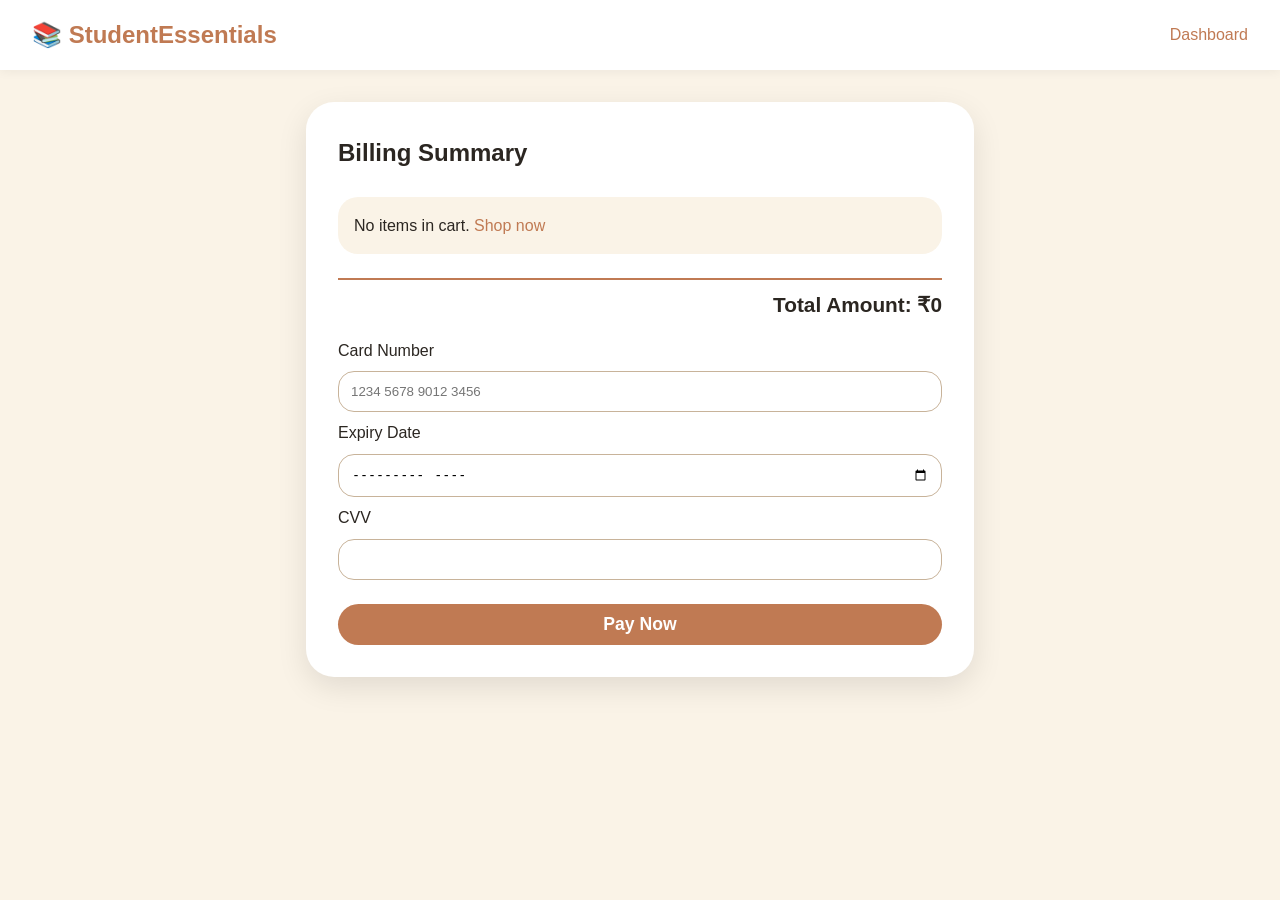
==== pages/billing.html @ abb24b3f "initial commit" ====
<!doctype html>
<html lang="en">
  <head>
    <meta charset="UTF-8" />
    <meta name="viewport" content="width=device-width, initial-scale=1.0" />
    <title>Billing | Student Essentials</title>
    <link rel="stylesheet" href="../css/common.css" />
    <link rel="stylesheet" href="../css/billing.css" />
  </head>
  <body>
    <nav class="navbar">
      <div class="nav-container">
        <a href="../index.html" class="logo">📚 StudentEssentials</a>
        <a href="dashboard.html" class="dashboard-link">Dashboard</a>
      </div>
    </nav>

    <div class="billing-wrapper">
      <div class="billing-card">
        <h2>Billing Summary</h2>
        <div id="billingItems" class="billing-items"></div>
        <div class="billing-total">
          <strong>Total Amount: ₹<span id="billingTotal">0</span></strong>
        </div>
        <form id="billingForm">
          <label>Card Number</label>
          <input type="text" placeholder="1234 5678 9012 3456" required />

          <label>Expiry Date</label>
          <input type="month" required />

          <label>CVV</label>
          <input type="password" maxlength="3" required />

          <button type="submit" class="btn-primary">Pay Now</button>
        </form>
      </div>
    </div>

    <script src="../js/common.js"></script>
    <script src="../js/billing.js"></script>
  </body>
</html>
---- css/common.css ----
/* ========== GLOBAL STYLES ========== */
* {
  margin: 0;
  padding: 0;
  box-sizing: border-box;
}

body {
  font-family: "Segoe UI", Tahoma, Geneva, Verdana, sans-serif;
  background-color: #faf3e7; /* Cream */
  color: #2b2621; /* Espresso Brown */
  line-height: 1.6;
}

/* ========== TYPOGRAPHY ========== */
h1,
h2,
h3 {
  font-weight: 600;
  margin-bottom: 1rem;
}

a {
  text-decoration: none;
  color: #c07a53;
}

a:hover {
  color: #9b5e3f;
}

/* ========== BUTTONS ========== */
.btn-primary,
.btn-secondary {
  display: inline-block;
  padding: 10px 20px;
  border-radius: 30px;
  border: none;
  cursor: pointer;
  font-weight: 600;
  transition: all 0.3s ease;
}

.btn-primary {
  background-color: #c07a53;
  color: white;
}

.btn-primary:hover {
  background-color: #9b5e3f;
  transform: translateY(-2px);
}

.btn-secondary {
  background-color: #c8b39a;
  color: #2b2621;
}

.btn-secondary:hover {
  background-color: #b59a7a;
}

/* ========== NAVBAR (shared) ========== */
.navbar {
  background-color: white;
  box-shadow: 0 2px 10px rgba(0, 0, 0, 0.05);
  padding: 1rem 2rem;
  position: sticky;
  top: 0;
  z-index: 100;
}

.nav-container {
  display: flex;
  justify-content: space-between;
  align-items: center;
  max-width: 1400px;
  margin: 0 auto;
}

.logo {
  font-size: 1.5rem;
  font-weight: bold;
  color: #c07a53;
}

.search-bar input {
  padding: 8px 15px;
  border-radius: 30px;
  border: 1px solid #c8b39a;
  width: 250px;
}

.search-bar button {
  background: #c07a53;
  border: none;
  padding: 8px 15px;
  border-radius: 30px;
  color: white;
  cursor: pointer;
}

.nav-icons a {
  margin-left: 15px;
  font-size: 1.2rem;
}

/* ========== FOOTER ========== */
footer {
  background-color: #2b2621;
  color: #c8b39a;
  text-align: center;
  padding: 1.5rem;
  margin-top: 3rem;
}

/* ========== FORM CARDS ========== */
.form-container {
  display: flex;
  justify-content: center;
  align-items: center;
  min-height: 80vh;
  padding: 2rem;
}

.form-card {
  background: white;
  padding: 2rem;
  border-radius: 20px;
  box-shadow: 0 10px 30px rgba(0, 0, 0, 0.1);
  width: 100%;
  max-width: 450px;
}

.form-card label {
  display: block;
  margin-top: 1rem;
  font-weight: 500;
}

.form-card input,
.form-card select,
.form-card textarea {
  width: 100%;
  padding: 10px;
  margin-top: 5px;
  border: 1px solid #c8b39a;
  border-radius: 12px;
  font-family: inherit;
}

.form-card button {
  margin-top: 1.5rem;
  width: 100%;
}
---- css/billing.css ----
/* Billing Page Styles */
.billing-wrapper {
  max-width: 700px;
  margin: 2rem auto;
  padding: 0 1rem;
}

.billing-card {
  background: white;
  border-radius: 28px;
  padding: 2rem;
  box-shadow: 0 10px 30px rgba(0, 0, 0, 0.1);
}

.billing-items {
  margin: 1.5rem 0;
  padding: 1rem;
  background: #faf3e7;
  border-radius: 20px;
}

.billing-item {
  display: flex;
  justify-content: space-between;
  padding: 0.5rem 0;
  border-bottom: 1px dashed #c8b39a;
}

.billing-total {
  font-size: 1.3rem;
  text-align: right;
  margin: 1rem 0;
  padding-top: 0.5rem;
  border-top: 2px solid #c07a53;
}

#billingForm input {
  width: 100%;
  padding: 12px;
  margin: 8px 0;
  border: 1px solid #c8b39a;
  border-radius: 16px;
}

#billingForm .btn-primary {
  width: 100%;
  margin-top: 1rem;
  font-size: 1.1rem;
}
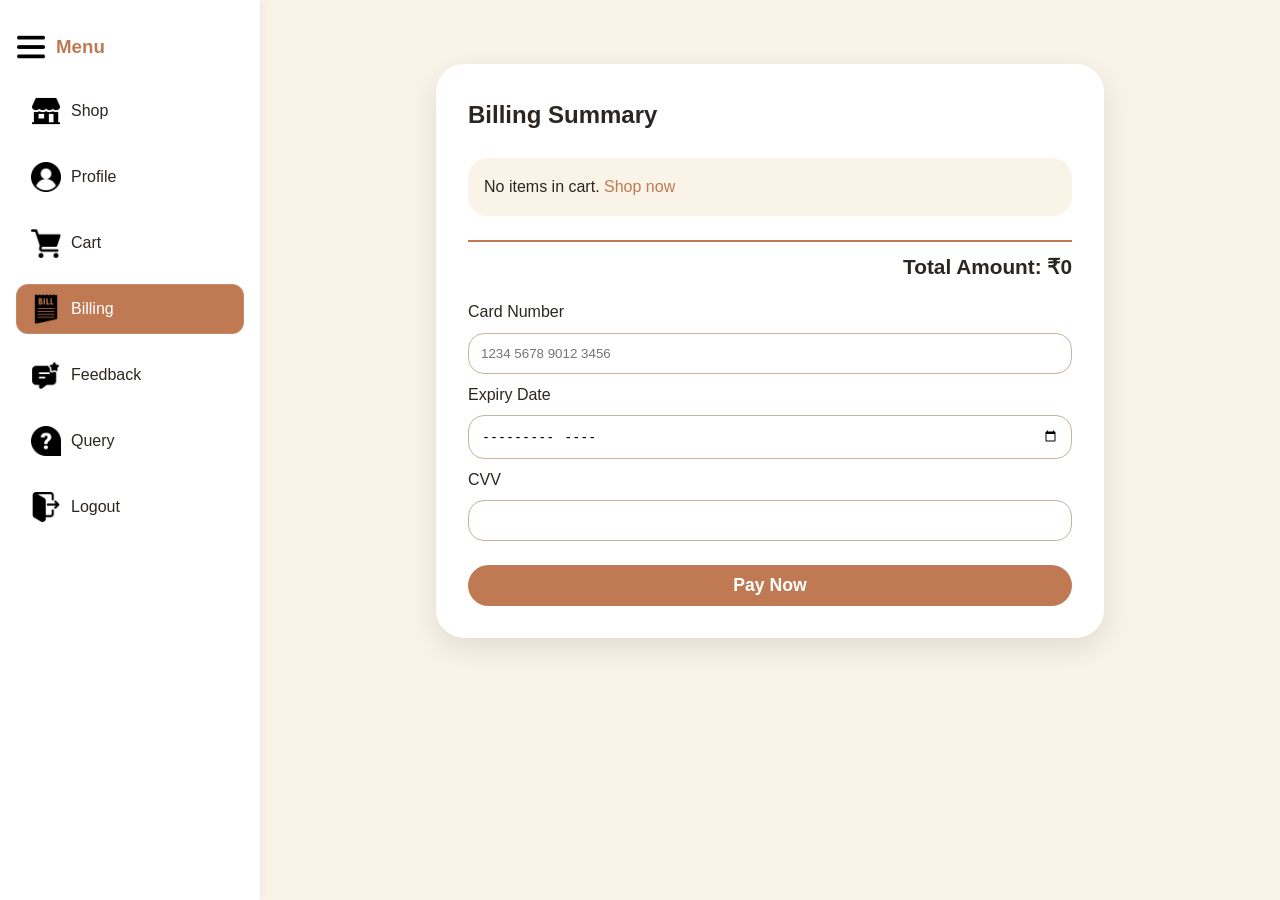
==== commit 21a9eb7a: "Add files via upload" ====
--- a/pages/billing.html
+++ b/pages/billing.html
@@ -5,36 +5,91 @@
     <meta name="viewport" content="width=device-width, initial-scale=1.0" />
     <title>Billing | Student Essentials</title>
     <link rel="stylesheet" href="../css/common.css" />
+    <link rel="stylesheet" href="../css/dashboard.css" />
     <link rel="stylesheet" href="../css/billing.css" />
   </head>
   <body>
-    <nav class="navbar">
-      <div class="nav-container">
-        <a href="../index.html" class="logo">📚 StudentEssentials</a>
-        <a href="dashboard.html" class="dashboard-link">Dashboard</a>
-      </div>
-    </nav>
+    <div class="dashboard-wrapper">
+      <aside class="sidebar">
+        <h3>
+          <img src="../assets/more.png" width="30" height="30" />
+          <span>Menu</span>
+        </h3>
+        <ul>
+          <li>
+            <a href="dashboard.html"
+              ><img src="../assets/storefront.png" width="30" height="30" />
+              <span>Shop</span></a
+            >
+          </li>
+          <li>
+            <a href="profile.html"
+              ><img src="../assets/user.png" width="30" height="30" /><span>
+                Profile</span
+              ></a
+            >
+          </li>
+          <li>
+            <a href="cart.html"
+              ><img
+                src="../assets/grocery-store.png"
+                width="30"
+                height="30"
+              /><span>Cart</span></a
+            >
+          </li>
+          <li>
+            <a href="billing.html"
+              ><img src="../assets/bill.png" width="30" height="30" /><span>
+                Billing</span
+              ></a
+            >
+          </li>
+          <li>
+            <a href="feedback.html"
+              ><img src="../assets/review.png" width="30" height="30" /><span>
+                Feedback</span
+              ></a
+            >
+          </li>
+          <li>
+            <a href="query.html">
+              <img src="../assets/question.png" width="30" height="30" /><span
+                >Query</span
+              ></a
+            >
+          </li>
+          <li>
+            <a href="#" id="logoutBtn"
+              ><img src="../assets/logout.png" width="30" height="30" />
+              <span>Logout</span></a
+            >
+          </li>
+        </ul>
+      </aside>
+      <main class="dashboard-main">
+        <div class="billing-wrapper">
+          <div class="billing-card">
+            <h2>Billing Summary</h2>
+            <div id="billingItems" class="billing-items"></div>
+            <div class="billing-total">
+              <strong>Total Amount: ₹<span id="billingTotal">0</span></strong>
+            </div>
+            <form id="billingForm">
+              <label>Card Number</label>
+              <input type="text" placeholder="1234 5678 9012 3456" required />
 
-    <div class="billing-wrapper">
-      <div class="billing-card">
-        <h2>Billing Summary</h2>
-        <div id="billingItems" class="billing-items"></div>
-        <div class="billing-total">
-          <strong>Total Amount: ₹<span id="billingTotal">0</span></strong>
+              <label>Expiry Date</label>
+              <input type="month" required />
+
+              <label>CVV</label>
+              <input type="password" maxlength="3" required />
+
+              <button type="submit" class="btn-primary">Pay Now</button>
+            </form>
+          </div>
         </div>
-        <form id="billingForm">
-          <label>Card Number</label>
-          <input type="text" placeholder="1234 5678 9012 3456" required />
-
-          <label>Expiry Date</label>
-          <input type="month" required />
-
-          <label>CVV</label>
-          <input type="password" maxlength="3" required />
-
-          <button type="submit" class="btn-primary">Pay Now</button>
-        </form>
-      </div>
+      </main>
     </div>
 
     <script src="../js/common.js"></script>
--- a/css/common.css
+++ b/css/common.css
@@ -82,6 +82,9 @@
   font-size: 1.5rem;
   font-weight: bold;
   color: #c07a53;
+  display: flex;
+  align-items: center;
+  gap:10px;
 }
 
 .search-bar input {
@@ -119,7 +122,7 @@
   display: flex;
   justify-content: center;
   align-items: center;
-  min-height: 80vh;
+  width: 100%;
   padding: 2rem;
 }
 
--- a/css/dashboard.css
+++ b/css/dashboard.css
@@ -0,0 +1,110 @@
+  /* Dashboard Layout (shared for user dashboard and sidebar) */
+.dashboard-wrapper {
+  display: flex;
+  min-height: 100vh;
+  background: #faf3e7;
+}
+
+/* Sidebar */
+.sidebar {
+  width: 260px;
+  background: white;
+  padding: 2rem 1rem;
+  box-shadow: 2px 0 10px rgba(0, 0, 0, 0.05);
+}
+
+.sidebar h3 {
+  color: #c07a53;
+  margin-bottom: 1.5rem;
+  text-align: center;
+  display: flex;
+  align-items: center;
+  gap:10px;
+}
+
+.sidebar ul {
+  list-style: none;
+}
+
+.sidebar li {
+  margin: 1rem 0;
+  
+}
+
+.sidebar a {
+  display: block;
+  padding: 10px 15px;
+  border-radius: 12px;
+  color: #2b2621;
+  transition: 0.2s;
+}
+
+.sidebar li a {
+  display: block;
+  padding: 10px 15px;
+  border-radius: 12px;
+  color: #2b2621;
+  transition: 0.2s;
+  display: flex;
+  align-items: center;
+  gap:10px;
+}
+
+.sidebar a:hover {
+  background: #c8b39a;
+  color: white;
+}
+
+.sidebar a.active {
+  background: #c07a53;
+  color: white;
+  box-shadow: inset 0 0 0 1px rgba(255, 255, 255, 0.12);
+}
+
+.sidebar a.active:hover {
+  background: #b56743;
+}
+
+/* Main Dashboard Content */
+.dashboard-main {
+  flex: 1;
+  padding: 2rem;
+}
+
+.top-bar {
+  display: flex;
+  justify-content: space-between;
+  align-items: center;
+  margin-bottom: 2rem;
+  flex-wrap: wrap;
+}
+
+.stats-cards {
+  display: flex;
+  gap: 1.5rem;
+  margin-bottom: 2rem;
+  flex-wrap: wrap;
+}
+
+.stat-card {
+  background: white;
+  padding: 1rem 2rem;
+  border-radius: 20px;
+  box-shadow: 0 2px 8px rgba(0, 0, 0, 0.05);
+  font-weight: bold;
+  border-left: 5px solid #c07a53;
+}
+
+.purchase-list {
+  background: white;
+  border-radius: 20px;
+  padding: 1rem;
+}
+
+.purchase-item {
+  border-bottom: 1px solid #c8b39a;
+  padding: 1rem;
+  display: flex;
+  justify-content: space-between;
+  align-items: center;
+}
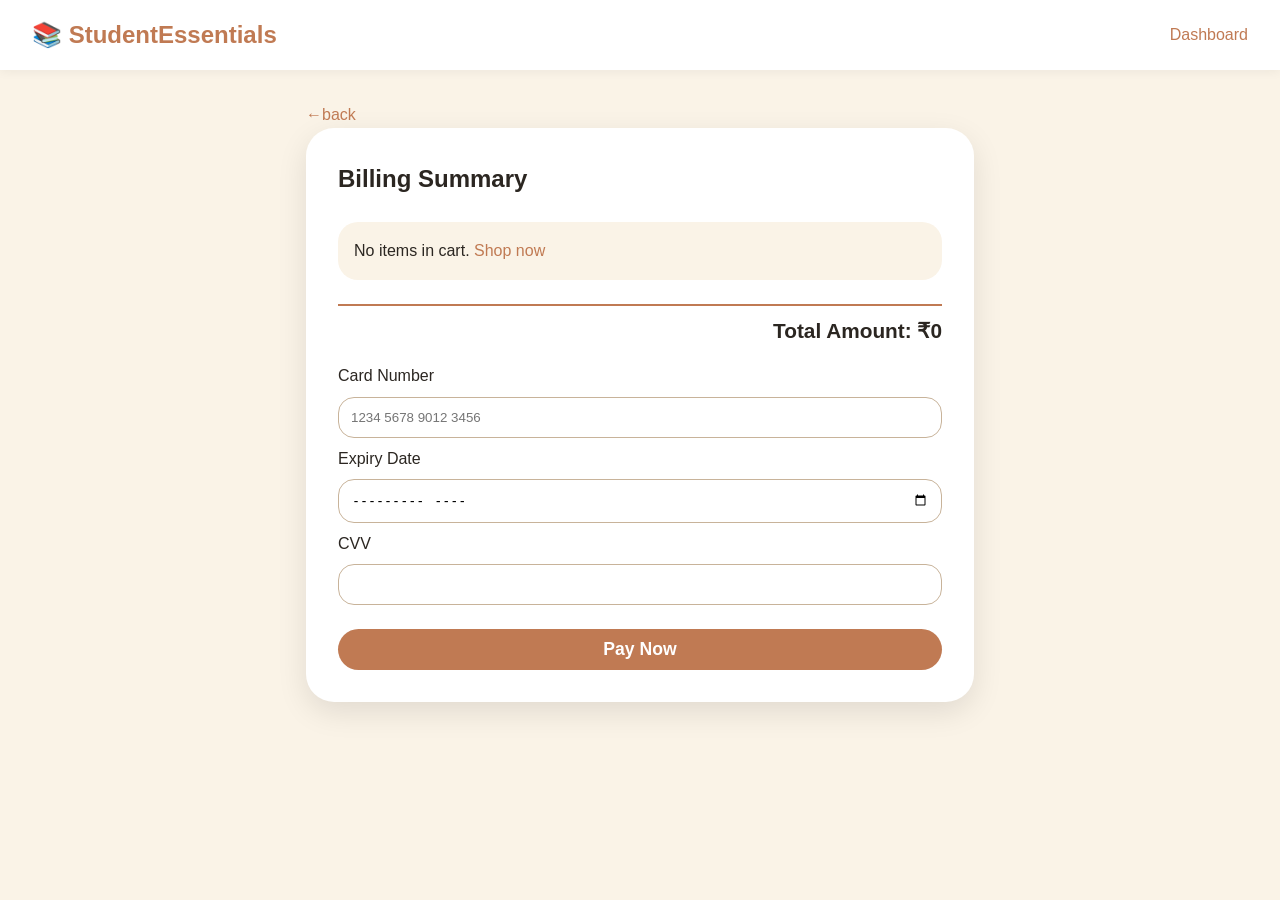
==== commit 2e54f2e8: "Refactor billing page layout and navigation" ====
--- a/pages/billing.html
+++ b/pages/billing.html
@@ -5,91 +5,39 @@
     <meta name="viewport" content="width=device-width, initial-scale=1.0" />
     <title>Billing | Student Essentials</title>
     <link rel="stylesheet" href="../css/common.css" />
-    <link rel="stylesheet" href="../css/dashboard.css" />
     <link rel="stylesheet" href="../css/billing.css" />
   </head>
   <body>
-    <div class="dashboard-wrapper">
-      <aside class="sidebar">
-        <h3>
-          <img src="../assets/more.png" width="30" height="30" />
-          <span>Menu</span>
-        </h3>
-        <ul>
-          <li>
-            <a href="dashboard.html"
-              ><img src="../assets/storefront.png" width="30" height="30" />
-              <span>Shop</span></a
-            >
-          </li>
-          <li>
-            <a href="profile.html"
-              ><img src="../assets/user.png" width="30" height="30" /><span>
-                Profile</span
-              ></a
-            >
-          </li>
-          <li>
-            <a href="cart.html"
-              ><img
-                src="../assets/grocery-store.png"
-                width="30"
-                height="30"
-              /><span>Cart</span></a
-            >
-          </li>
-          <li>
-            <a href="billing.html"
-              ><img src="../assets/bill.png" width="30" height="30" /><span>
-                Billing</span
-              ></a
-            >
-          </li>
-          <li>
-            <a href="feedback.html"
-              ><img src="../assets/review.png" width="30" height="30" /><span>
-                Feedback</span
-              ></a
-            >
-          </li>
-          <li>
-            <a href="query.html">
-              <img src="../assets/question.png" width="30" height="30" /><span
-                >Query</span
-              ></a
-            >
-          </li>
-          <li>
-            <a href="#" id="logoutBtn"
-              ><img src="../assets/logout.png" width="30" height="30" />
-              <span>Logout</span></a
-            >
-          </li>
-        </ul>
-      </aside>
-      <main class="dashboard-main">
-        <div class="billing-wrapper">
-          <div class="billing-card">
-            <h2>Billing Summary</h2>
-            <div id="billingItems" class="billing-items"></div>
-            <div class="billing-total">
-              <strong>Total Amount: ₹<span id="billingTotal">0</span></strong>
-            </div>
-            <form id="billingForm">
-              <label>Card Number</label>
-              <input type="text" placeholder="1234 5678 9012 3456" required />
+    <nav class="navbar">
+      <div class="nav-container">
+        <a href="../index.html" class="logo">📚 StudentEssentials</a>
+        <a href="dashboard.html" class="dashboard-link">Dashboard</a>
+      </div>
+    </nav>
 
-              <label>Expiry Date</label>
-              <input type="month" required />
+    <div class="billing-wrapper">
+      <div class="billing-back">
+        <a href="dashboard.html">&larr;back</a>
+      </div>
+      <div class="billing-card">
+        <h2>Billing Summary</h2>
+        <div id="billingItems" class="billing-items"></div>
+        <div class="billing-total">
+          <strong>Total Amount: ₹<span id="billingTotal">0</span></strong>
+        </div>
+        <form id="billingForm">
+          <label>Card Number</label>
+          <input type="text" placeholder="1234 5678 9012 3456" required />
 
-              <label>CVV</label>
-              <input type="password" maxlength="3" required />
+          <label>Expiry Date</label>
+          <input type="month" required />
 
-              <button type="submit" class="btn-primary">Pay Now</button>
-            </form>
-          </div>
-        </div>
-      </main>
+          <label>CVV</label>
+          <input type="password" maxlength="3" required />
+
+          <button type="submit" class="btn-primary">Pay Now</button>
+        </form>
+      </div>
     </div>
 
     <script src="../js/common.js"></script>
